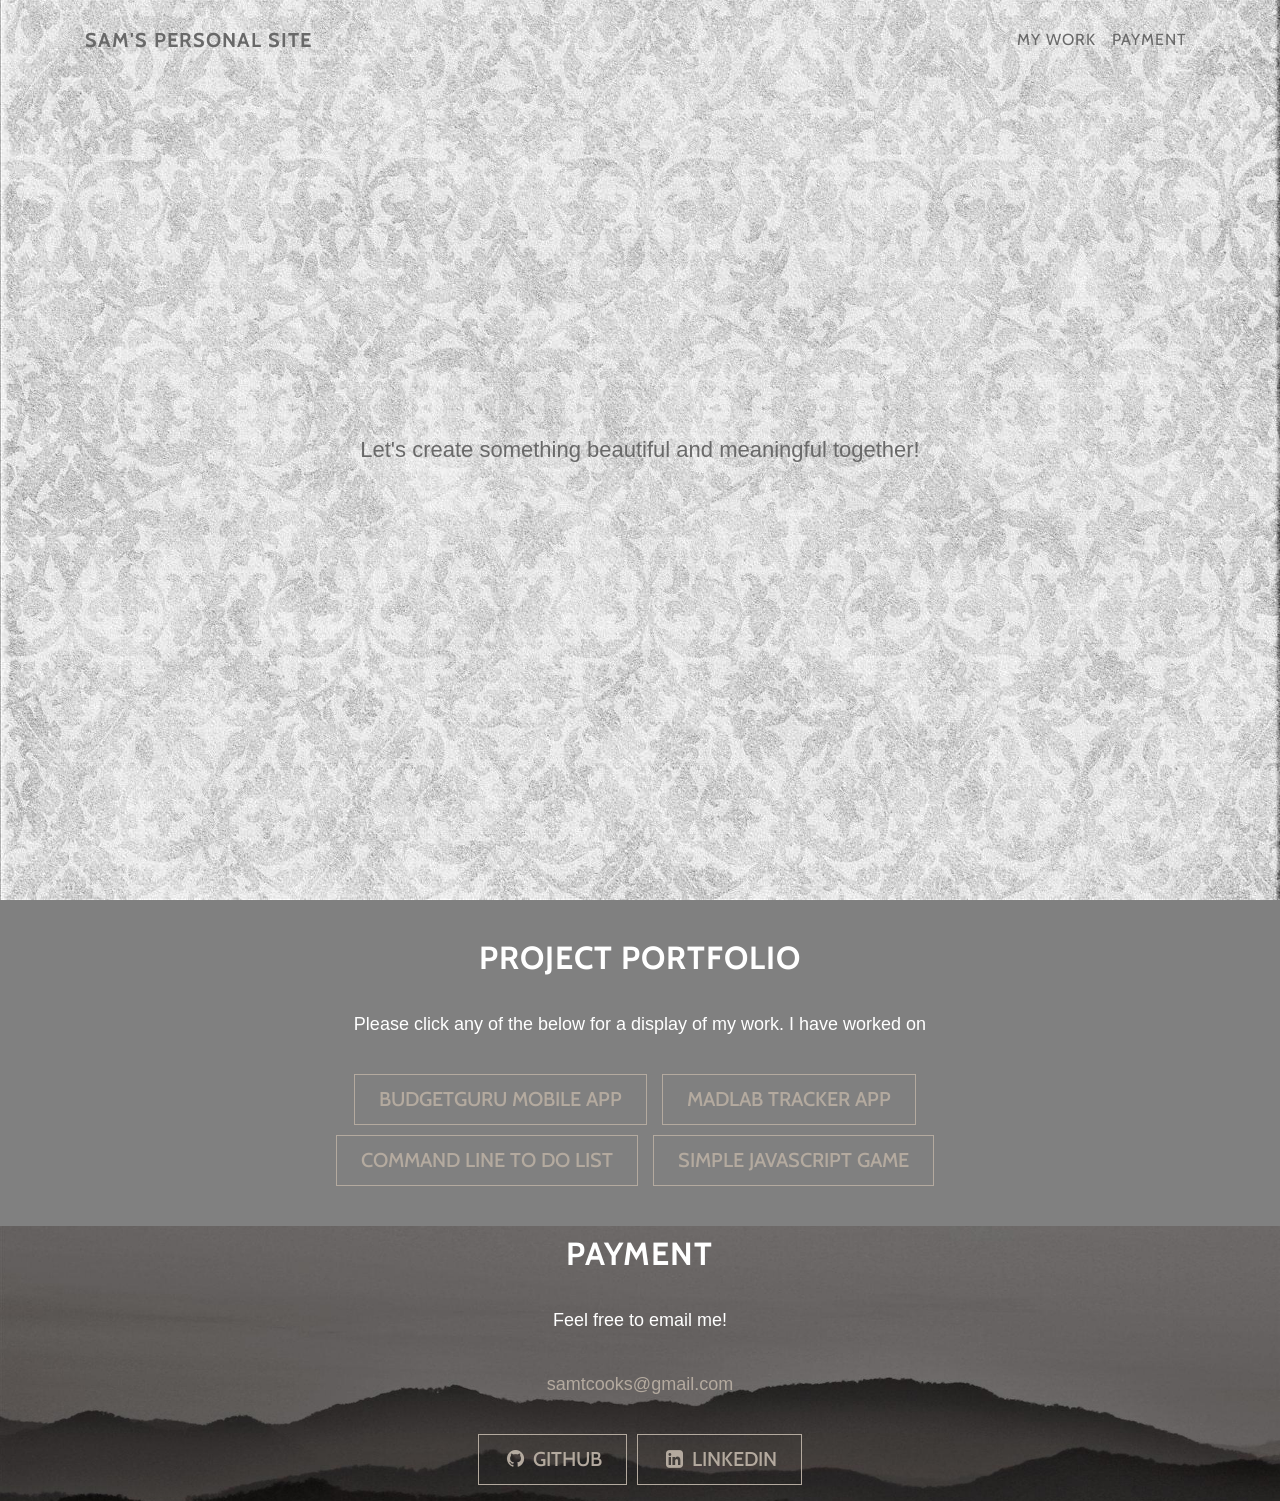
==== freelance.html @ 0dbed3b3 "Add freelance page" ====
<!DOCTYPE html>
<html>
<head>
    <meta charset="utf-8">
    <meta name="viewport" content="width=device-width, initial-scale=1, shrink-to-fit=no">
    <meta name="description" content="">
    <meta name="author" content="">
  <title>Sam Freelance Work</title>
  <!-- Bootstrap core CSS -->
    <link href="vendor/bootstrap/css/bootstrap.min.css" rel="stylesheet">

    <!-- Custom fonts for this template -->
    <link href="vendor/font-awesome/css/font-awesome.css" rel="stylesheet" type="text/css">
    <link href="https://fonts.googleapis.com/css?family=Lora:400,700,400italic,700italic" rel="stylesheet" type="text/css">
    <link href='https://fonts.googleapis.com/css?family=Cabin:700' rel='stylesheet' type='text/css'>

    <!-- Custom styles for this template -->
    <link href="css/grayscale.css" rel="stylesheet">

    <style>
    .navbar-toggler {
        z-index: 1;
    }
    
    @media (max-width: 576px) {
        nav > .container {
            width: 100%;
        }
    }
    </style>
</head>
<body id="page-top">

  <!-- Navigation -->
    <nav id="otherNav" class="navbar fixed-top navbar-toggleable-md navbar-light navbar-default navbar-fixed-side">
        <button class="navbar-toggler navbar-toggler-right" type="button" data-toggle="collapse" data-target="#navbarExample" aria-controls="navbarExample" aria-expanded="false" aria-label="Toggle navigation">
            Menu <i class="fa fa-bars"></i>
        </button>
        <div class="container">
            <a class="navbar-brand" href="index.html">Sam's Personal Site</a>
            <div class="collapse navbar-collapse" id="navbarExample">
                <ul class="navbar-nav ml-auto">
                    <li class="nav-item">
                        <a class="nav-link" href="#work">My Work</a>
                    </li>
                    <li class="nav-item">
                        <a class="nav-link" href="#pay">Payment</a>
                    </li>
                </ul>
            </div>
        </div>
    </nav>

    <!-- Intro Header -->
    <header class="work">
        <div class="intro-body">
            <div class="container">
                <div class="row">
                    <div class="col-md-8 offset-md-2">
                        <h1 class="brand-heading"></h1>
                        <p class="intro-text">Let's create something beautiful and meaningful together!</p>
                       <!--  <a href="#work" class="btn btn-circle page-scroll">
                            <i class="fa fa-angle-double-down animated"></i>
                        </a> -->
                    </div>
                </div>
            </div>
        </div>
    </header>

<!-- Portfolio Section -->
    <section id="work" class="content-section text-center">
        <div class="work-section">
            <div class="container">
                <div class="col-lg-8 offset-md-2">
                    <h2>Project Portfolio</h2>
                    <p>Please click any of the below for a display of my work. I have worked on </p>
                    <a href="https://budgetguru.github.io/" class="btn btn-default btn-lg btn-space" target="_self">BudgetGURU Mobile App</a>
                    <a href="https://github.com/samanthacooks/MadLab" class="btn btn-default btn-lg btn-space" target="_self">MadLab Tracker App</a>
                    <a href="https://github.com/samanthacooks/ruby-todos-1-0-core-features-challenge/tree/solo-samanthacooks" class="btn btn-default btn-lg btn-space" target="_self">Command Line To Do List</a>
                    <a href="https://github.com/samanthacooks/javascript-racer-1-front-end-challenge/tree/solo-samanthacooks" class="btn btn-default btn-lg btn-space" target="_self">Simple Javascript Game</a>
                </div>
            </div>
        </div>
    </section>

    <!-- Pay Section -->
    <section id="pay" class="pay content-section text-center">
        <div class="row">
            <div class="col-lg-8 offset-md-2">
                <h2>Payment</h2>
                <p>Feel free to email me!</p>
                <p><a href="mailto:samtcooks@gmail.com">samtcooks@gmail.com</a>
                </p>
                <ul class="list-inline banner-social-buttons">
                    <li class="list-inline-item">
                        <a href="https://github.com/samanthacooks" class="btn btn-default btn-lg"><i class="fa fa-github fa-fw"></i> <span class="network-name">Github</span></a>
                    </li>
                    <li class="list-inline-item">
                        <a href="https://www.linkedin.com/in/samantha-cooks/" class="btn btn-default btn-lg"><i class="fa fa-linkedin-square fa-fw"></i> <span class="network-name">LinkedIn</span></a>
                    </li>
                </ul>
            </div>
        </div>
    </section>

</body>
</html>
---- css/grayscale.css ----
/*!
 * Start Bootstrap - Grayscale v4.0.0-alpha (http://startbootstrap.com/template-overviews/grayscale)
 * Copyright 2013-2017 Start Bootstrap
 * Licensed under MIT (https://github.com/BlackrockDigital/startbootstrap-grayscale/blob/master/LICENSE)
 */
body {
  font-family: sans-serif;
  position: relative;
  width: 100%;
  height: 100%;
  color: white;
  background-color: grey; }

html {
  width: 100%;
  height: 100%; }

h1,
h2,
h3,
h4,
h5,
h6 {
  font-family: 'Cabin', 'Helvetica Neue', Helvetica, Arial, sans-serif;
  font-weight: 700;
  margin: 0 0 35px;
  letter-spacing: 1px;
  text-transform: uppercase; }

p {
  font-size: 16px;
  line-height: 1.5;
  margin: 0 0 25px; }
  @media (min-width: 768px) {
    p {
      font-size: 18px;
      line-height: 1.6;
      margin: 0 0 35px; } }

a {
  -webkit-transition: all .2s ease-in-out;
  -moz-transition: all .2s ease-in-out;
  transition: all .2s ease-in-out;
  color: #b4aa9f; }
  a:hover, a:focus {
    text-decoration: none;
    color: cadetblue; }

#mainNav {
  font-family: 'Cabin', 'Helvetica Neue', Helvetica, Arial, sans-serif;
  margin-bottom: 0;
  text-transform: uppercase;
  border-bottom: 1px solid rgba(255, 255, 255, 0.3);
  background-color: thistle; }
  #mainNav .navbar-toggler {
    font-size: 14px;
    padding: 11px;
    color: white;
    border: 1px solid white; }
  #mainNav .navbar-brand {
    font-weight: 700; }
  #mainNav a {
    color: white; }
  #mainNav .navbar-nav .nav-item {
    -webkit-transition: background .3s ease-in-out;
    -moz-transition: background .3s ease-in-out;
    transition: background .3s ease-in-out; }
    #mainNav .navbar-nav .nav-item:hover {
      color: fade(white, 80%);
      outline: none;
      background-color: transparent; }
    #mainNav .navbar-nav .nav-item:focus, #mainNav .navbar-nav .nav-item:active {
      outline: none;
      background-color: transparent; }
  @media (min-width: 768px) {
    #mainNav {
      padding: 20px 0;
      -webkit-transition: background .25s ease-in-out, padding .25s ease-in-out;
      -moz-transition: background .25s ease-in-out, padding .25s ease-in-out;
      transition: background .25s ease-in-out, padding .25s ease-in-out;
      letter-spacing: 1px;
      border-bottom: none;
      background: transparent; }
      #mainNav.navbar-shrink {
        padding: 10px 0;
        border-bottom: 1px solid rgba(255, 255, 255, 0.3);
        background: thistle; }
      #mainNav .nav-link.active {
        outline: none;
        background-color: rgba(255, 255, 255, 0.3); }
        #mainNav .nav-link.active:hover {
          color: white; } }

  #otherNav {
  font-family: 'Cabin', 'Helvetica Neue', Helvetica, Arial, sans-serif;
  margin-bottom: 0;
  text-transform: uppercase;
  border-bottom: 1px solid rgba(255, 255, 255, 0.3);
  background-color: thistle; }
  #otherNav .navbar-toggler {
    font-size: 14px;
    padding: 11px;
    color: dimgrey;
    border: 1px solid white; }
  #otherNav .navbar-brand {
    font-weight: 700; }
  #otherNav a {
    color: dimgrey; }
  #otherNav .navbar-nav .nav-item {
    -webkit-transition: background .3s ease-in-out;
    -moz-transition: background .3s ease-in-out;
    transition: background .3s ease-in-out; }
    #otherNav .navbar-nav .nav-item:hover {
      color: fade(white, 80%);
      outline: none;
      background-color: transparent; }
    #otherNav .navbar-nav .nav-item:focus, #otherNav .navbar-nav .nav-item:active {
      outline: none;
      background-color: transparent; }
  @media (min-width: 768px) {
    #otherNav {
      padding: 20px 0;
      -webkit-transition: background .25s ease-in-out, padding .25s ease-in-out;
      -moz-transition: background .25s ease-in-out, padding .25s ease-in-out;
      transition: background .25s ease-in-out, padding .25s ease-in-out;
      letter-spacing: 1px;
      border-bottom: none;
      background: transparent; }
      #otherNav.navbar-shrink {
        padding: 10px 0;
        border-bottom: 1px solid rgba(255, 255, 255, 0.3);
        background: thistle; }
      #otherNav .nav-link.active {
        outline: none;
        background-color: rgba(255, 255, 255, 0.3); }
        #otherNav .nav-link.active:hover {
          color: white; } }


.masthead {
  display: table;
  width: 100%;
  height: auto;
  padding: 100px 0;
  text-align: center;
  color: white;
  background: url(../img/clouds1.jpg) no-repeat bottom center scroll;
  background-color: grey;
  -webkit-background-size: cover;
  -moz-background-size: cover;
  -o-background-size: cover;
  background-size: cover; }
  .masthead .intro-body {
    display: table-cell;
    vertical-align: middle; }
    .masthead .intro-body .brand-heading {
      font-size: 40px; }
    .masthead .intro-body .intro-text {
      font-size: 18px; }
  @media (min-width: 768px) {
    .masthead {
      height: 100%;
      padding: 0; }
      .masthead .intro-body .brand-heading {
        font-size: 100px; }
      .masthead .intro-body .intro-text {
        font-size: 22px; } }

  .work {
  display: table;
  width: 100%;
  height: auto;
  padding: 100px 0;
  text-align: center;
  color: dimgrey;
  background: url(../img/graypattern.jpg) no-repeat bottom center scroll;
  background-color: grey;
  -webkit-background-size: cover;
  -moz-background-size: cover;
  -o-background-size: cover;
  background-size: cover; }
  .work .intro-body {
    display: table-cell;
    vertical-align: middle; }
    .work .intro-body .brand-heading {
      font-size: 40px; }
    .work .intro-body .intro-text {
      font-size: 18px; }
  @media (min-width: 768px) {
    .work {
      height: 100%;
      padding: 0; }
      .work .intro-body .brand-heading {
        font-size: 100px; }
      .work .intro-body .intro-text {
        font-size: 22px; } }

.btn-circle {
  font-size: 26px;
  width: 50px;
  height: 50px;
  margin-top: 15px;
  padding: 7px 0;
  -webkit-transition: background .3s ease-in-out;
  -moz-transition: background .3s ease-in-out;
  transition: background .3s ease-in-out;
  color: white;
  border: 2px solid white;
  border-radius: 100% !important;
  background: transparent; }
  .btn-circle:hover, .btn-circle:focus {
    color: white;
    outline: none;
    background: rgba(255, 255, 255, 0.1); }

.content-section {
  padding-top: 20px; }

.portfolio-section {
  width: 100%;
  padding: 30px 0;
  color: white;
  background: url(../img/mountains.jpg) no-repeat center center scroll;
  background-color: grey;
  -webkit-background-size: cover;
  -moz-background-size: cover;
  -o-background-size: cover;
  background-size: cover; }

  .work-section {
  width: 100%;
  padding: 30px 0;
  color: white;
  background-color: grey;
  -webkit-background-size: cover;
  -moz-background-size: cover;
  -o-background-size: cover;
  background-size: cover; }

  .img-fluid{
    max-width: 100%;
    height: auto;
  }

#map {
  width: 100%;
  height: 200px;
  margin-top: 100px; }

@media (min-width: 767px) {
  .content-section {
    padding-top: 10px; }
  .portfolio-section {
    padding: 100px 0; }
  #map {
    height: 350px;
    margin-top: 250px; } }

.btn {
  font-family: 'Cabin', 'Helvetica Neue', Helvetica, Arial, sans-serif;
  font-weight: 500;
  -webkit-transition: all .3s ease-in-out;
  -moz-transition: all .3s ease-in-out;
  transition: all .3s ease-in-out;
  text-transform: uppercase;
  border-radius: 0; 
}

.btn-default {
  color: #b4aa9f;
  border: 1px solid #b4aa9f;
  background-color: transparent; }
  .btn-default:hover, .btn-default:focus {
    color: darkgrey;
    border: 1px solid cadetblue;
    outline: none;
    background-color: cadetblue; }

.btn-space {
    margin-right: 10px;
    margin-bottom: 10px;
}

ul.banner-social-buttons {
  margin-top: 0; }
  @media (max-width: 1199px) {
    ul.banner-social-buttons {
      margin-top: 15px; } }
  @media (max-width: 767px) {
    ul.banner-social-buttons li {
      display: block;
      margin-bottom: 20px;
      padding: 0; }
      ul.banner-social-buttons li:last-child {
        margin-bottom: 0; } }

footer {
  padding: 50px 0; }
  footer p {
    font-size: 14px;
    margin: 0; }

::-moz-selection {
  background: #fcfcfc;
  background: rgba(255, 255, 255, 0.2);
  text-shadow: none; }

::selection {
  background: #fcfcfc;
  background: rgba(255, 255, 255, 0.2);
  text-shadow: none; }

img::selection {
  background: transparent; }

img::-moz-selection {
  background: transparent; }

body {
  -webkit-tap-highlight-color: rgba(255, 255, 255, 0.2); }

.freelance {
    font-size: 20px;
    margin-top: 50px;
    color: plum;
    font-weight: bold;
}

.pay {
  background: url(../img/mountains.jpg) no-repeat center center scroll;
  -webkit-background-size: cover;
  -moz-background-size: cover;
  -o-background-size: cover;
  background-size: cover; 
}
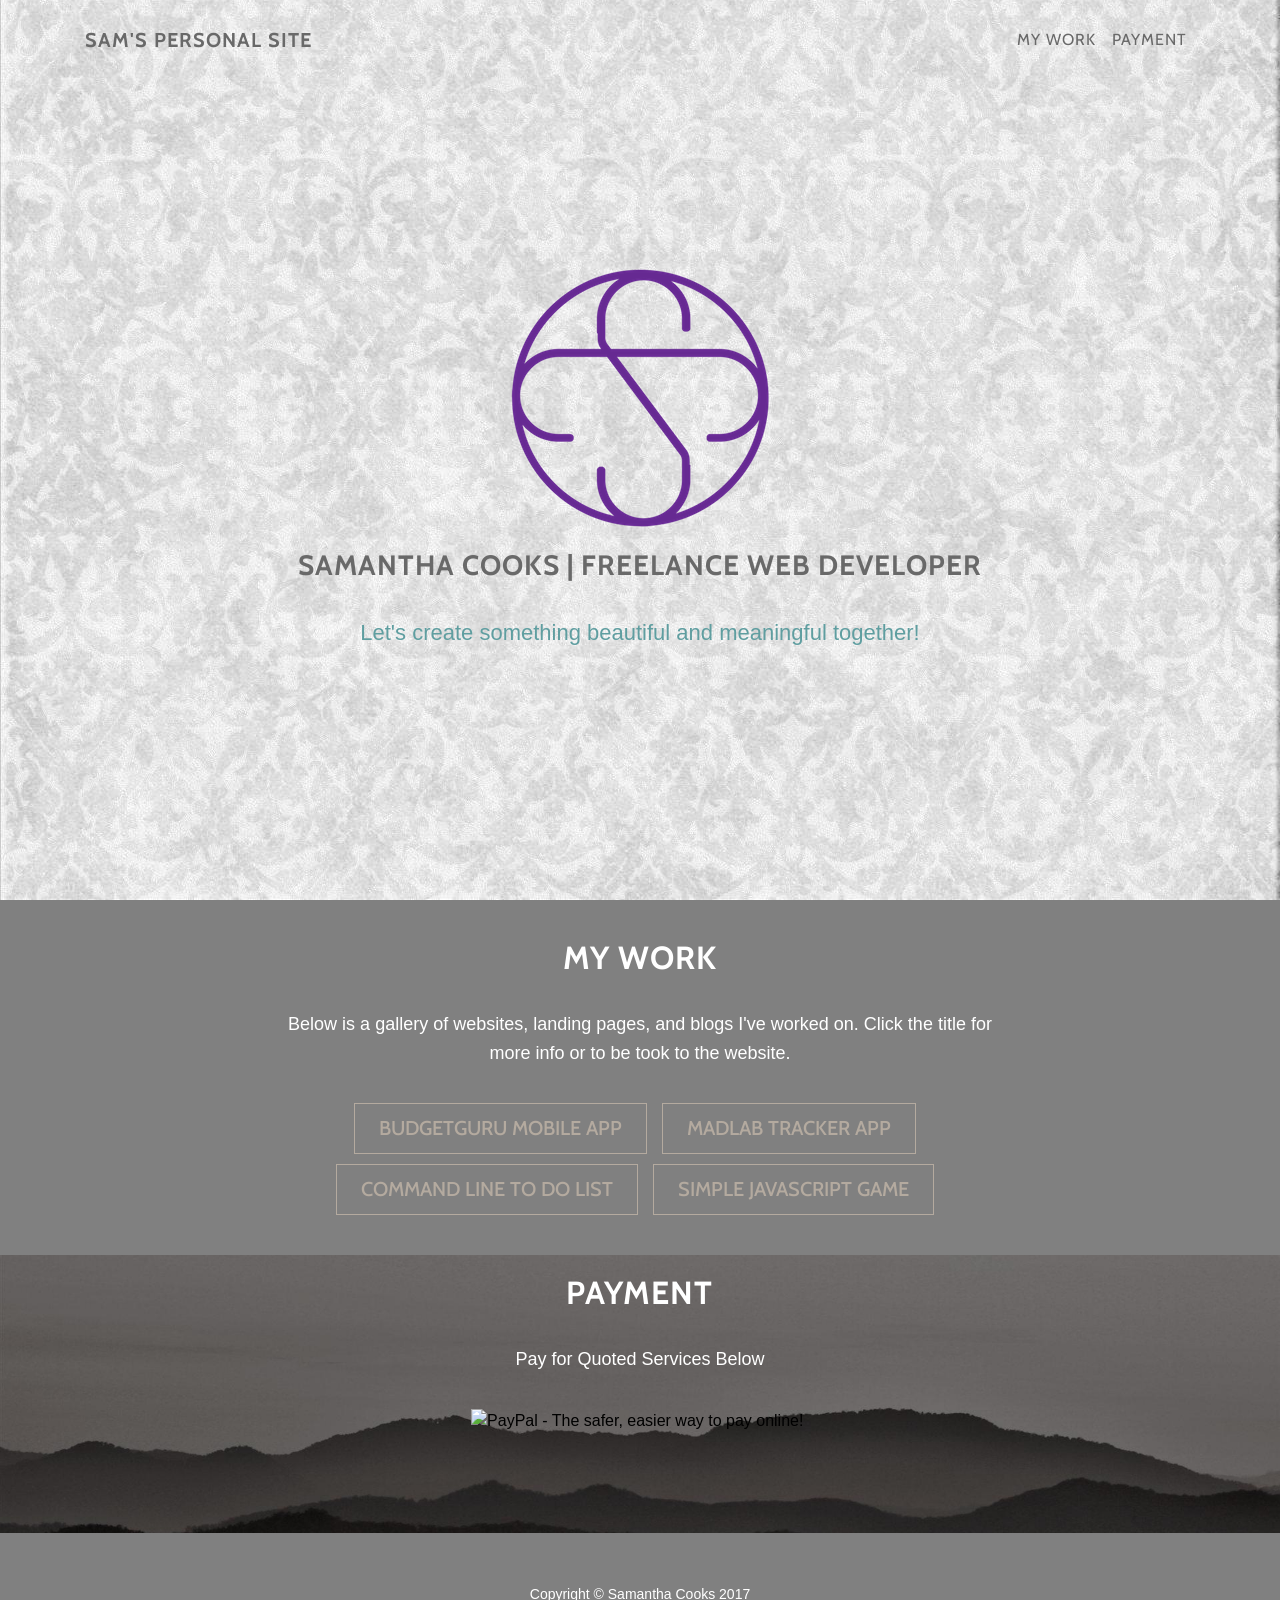
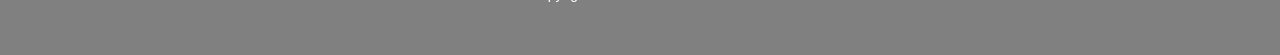
==== commit 68698464: "Add screenshots of sites and paypal button" ====
--- a/freelance.html
+++ b/freelance.html
@@ -32,7 +32,7 @@
 <body id="page-top">
 
   <!-- Navigation -->
-    <nav id="otherNav" class="navbar fixed-top navbar-toggleable-md navbar-light navbar-default navbar-fixed-side">
+    <nav id="otherNav" class="navbar fixed-top navbar-toggleable-md navbar-light">
         <button class="navbar-toggler navbar-toggler-right" type="button" data-toggle="collapse" data-target="#navbarExample" aria-controls="navbarExample" aria-expanded="false" aria-label="Toggle navigation">
             Menu <i class="fa fa-bars"></i>
         </button>
@@ -54,14 +54,14 @@
     <!-- Intro Header -->
     <header class="work">
         <div class="intro-body">
-            <div class="container">
+            <div >
                 <div class="row">
                     <div class="col-md-8 offset-md-2">
+                        <!-- <h4 class="brand-heading">Samantha Cooks</h4> -->
                         <h1 class="brand-heading"></h1>
+                        <img src="img/STC_3.png" class="img-fluid">
+                        <h3>Samantha Cooks | Freelance Web Developer</h3>
                         <p class="intro-text">Let's create something beautiful and meaningful together!</p>
-                       <!--  <a href="#work" class="btn btn-circle page-scroll">
-                            <i class="fa fa-angle-double-down animated"></i>
-                        </a> -->
                     </div>
                 </div>
             </div>
@@ -73,8 +73,8 @@
         <div class="work-section">
             <div class="container">
                 <div class="col-lg-8 offset-md-2">
-                    <h2>Project Portfolio</h2>
-                    <p>Please click any of the below for a display of my work. I have worked on </p>
+                    <h2>My Work</h2>
+                    <p>Below is a gallery of websites, landing pages, and blogs I've worked on. Click the title for more info or to be took to the website. </p>
                     <a href="https://budgetguru.github.io/" class="btn btn-default btn-lg btn-space" target="_self">BudgetGURU Mobile App</a>
                     <a href="https://github.com/samanthacooks/MadLab" class="btn btn-default btn-lg btn-space" target="_self">MadLab Tracker App</a>
                     <a href="https://github.com/samanthacooks/ruby-todos-1-0-core-features-challenge/tree/solo-samanthacooks" class="btn btn-default btn-lg btn-space" target="_self">Command Line To Do List</a>
@@ -89,20 +89,38 @@
         <div class="row">
             <div class="col-lg-8 offset-md-2">
                 <h2>Payment</h2>
-                <p>Feel free to email me!</p>
-                <p><a href="mailto:samtcooks@gmail.com">samtcooks@gmail.com</a>
-                </p>
-                <ul class="list-inline banner-social-buttons">
-                    <li class="list-inline-item">
-                        <a href="https://github.com/samanthacooks" class="btn btn-default btn-lg"><i class="fa fa-github fa-fw"></i> <span class="network-name">Github</span></a>
-                    </li>
-                    <li class="list-inline-item">
-                        <a href="https://www.linkedin.com/in/samantha-cooks/" class="btn btn-default btn-lg"><i class="fa fa-linkedin-square fa-fw"></i> <span class="network-name">LinkedIn</span></a>
-                    </li>
-                </ul>
+                <p>Pay for Quoted Services Below</p>
+                  <form action="https://www.paypal.com/cgi-bin/webscr" method="post" target="_top">
+                    <input type="hidden" name="cmd" value="_s-xclick">
+                    <input type="hidden" name="hosted_button_id" value="BUZVMT37META4">
+                    <input type="image" src="https://www.paypalobjects.com/en_US/i/btn/btn_paynowCC_LG.gif" border="0" name="submit" alt="PayPal - The safer, easier way to pay online!">
+                    <img alt="" border="0" src="https://www.paypalobjects.com/en_US/i/scr/pixel.gif" width="1" height="1">
+                  </form>
+
             </div>
         </div>
     </section>
 
+        <!-- Footer -->
+    <footer>
+        <div class="container text-center">
+            <p>Copyright &copy; Samantha Cooks 2017</p>
+        </div>
+    </footer>
+
+    <!-- Bootstrap core JavaScript -->
+    <script src="vendor/jquery/jquery.min.js"></script>
+    <script src="vendor/tether/tether.min.js"></script>
+    <script src="vendor/bootstrap/js/bootstrap.min.js"></script>
+
+    <!-- Plugin JavaScript -->
+    <script src="vendor/jquery-easing/jquery.easing.min.js"></script>
+
+    <!-- Google Maps API Key - Use your own API key to enable the map feature. More information on the Google Maps API can be found at https://developers.google.com/maps/ -->
+    <script src="https://maps.googleapis.com/maps/api/js?key=AIzaSyCRngKslUGJTlibkQ3FkfTxj3Xss1UlZDA&sensor=false"></script>
+
+    <!-- Custom scripts for this template -->
+    <script src="js/grayscale.min.js"></script>
+
 </body>
 </html>
--- a/css/grayscale.css
+++ b/css/grayscale.css
@@ -96,7 +96,7 @@
   margin-bottom: 0;
   text-transform: uppercase;
   border-bottom: 1px solid rgba(255, 255, 255, 0.3);
-  background-color: thistle; }
+  background-color: silver; }
   #otherNav .navbar-toggler {
     font-size: 14px;
     padding: 11px;
@@ -185,13 +185,15 @@
     .work .intro-body .brand-heading {
       font-size: 40px; }
     .work .intro-body .intro-text {
-      font-size: 18px; }
+      font-size: 18px; 
+      color: cadetblue;}
   @media (min-width: 768px) {
     .work {
       height: 100%;
       padding: 0; }
       .work .intro-body .brand-heading {
-        font-size: 100px; }
+        font-size: 50px;
+        color: violet; }
       .work .intro-body .intro-text {
         font-size: 22px; } }
 
@@ -332,6 +334,8 @@
   -moz-background-size: cover;
   -o-background-size: cover;
   background-size: cover; 
+  padding-bottom: 100px;
+  padding-top: 20px;
 }
 
 
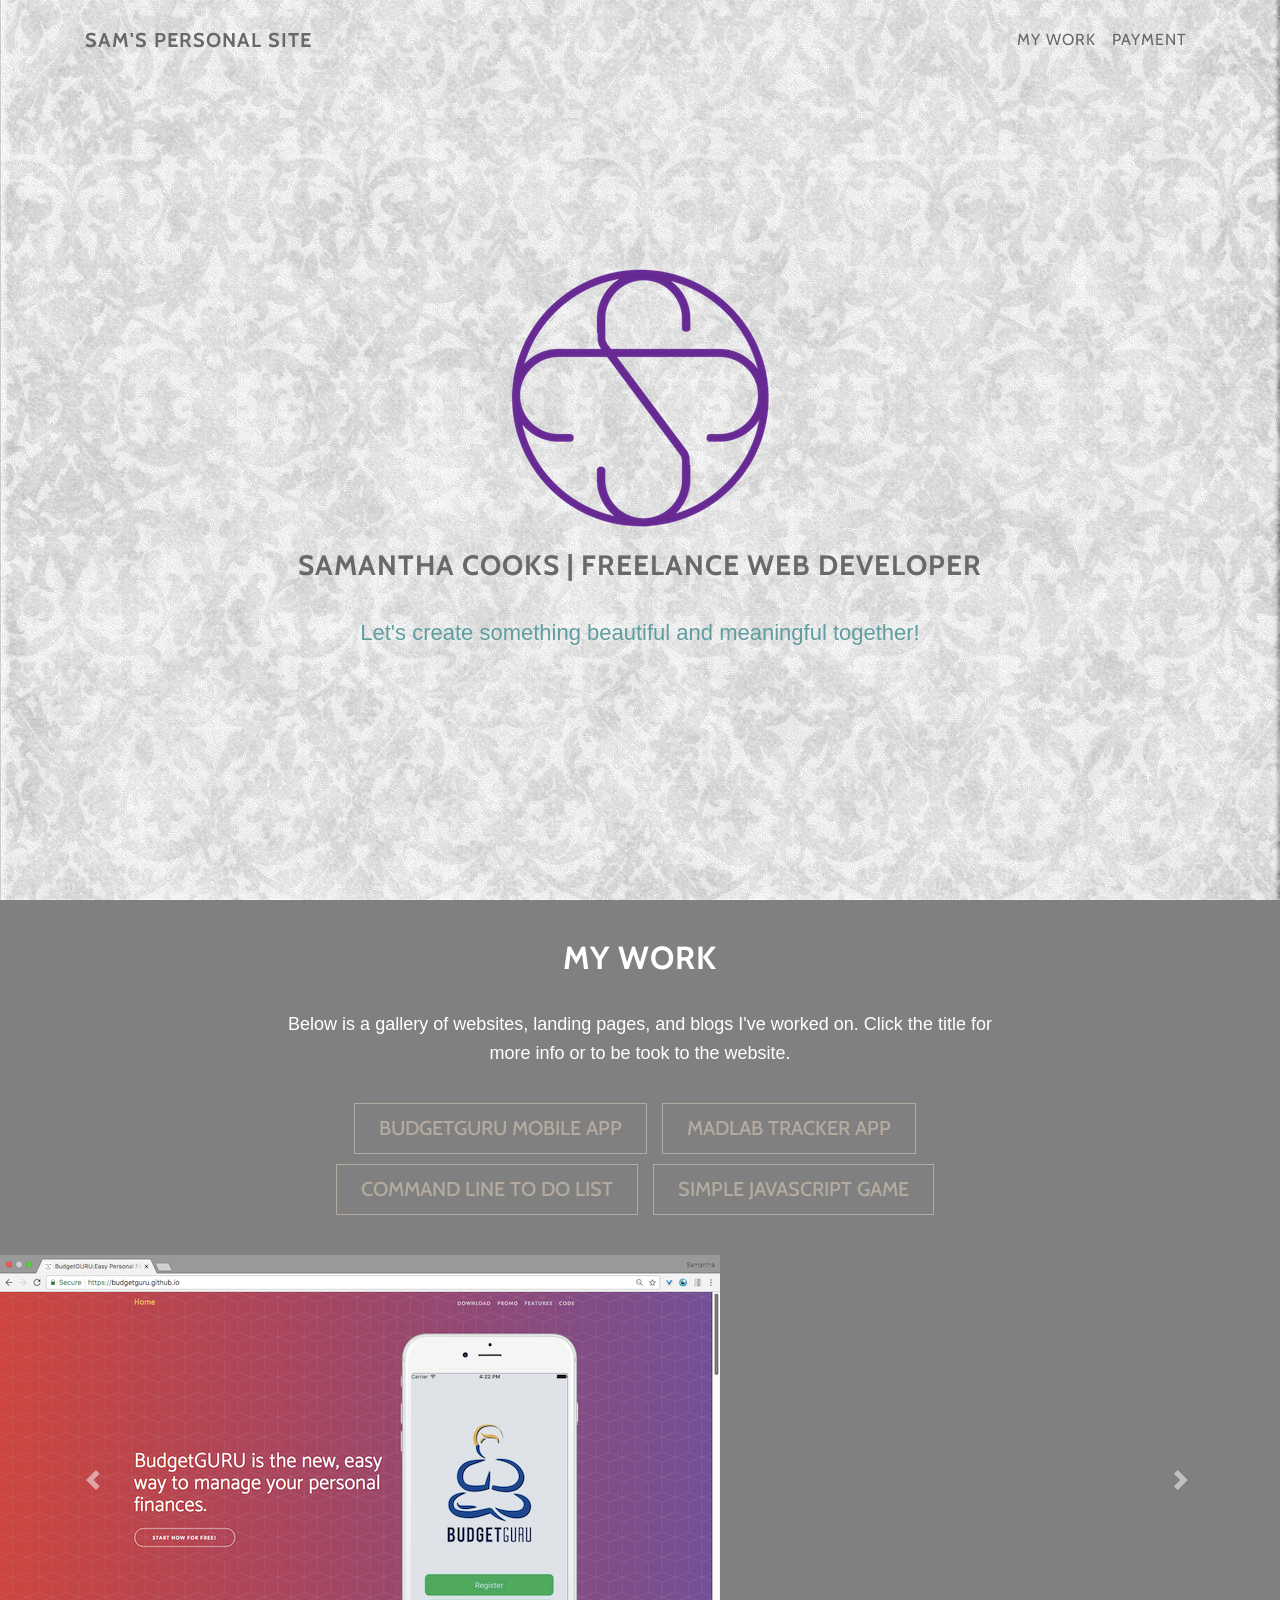
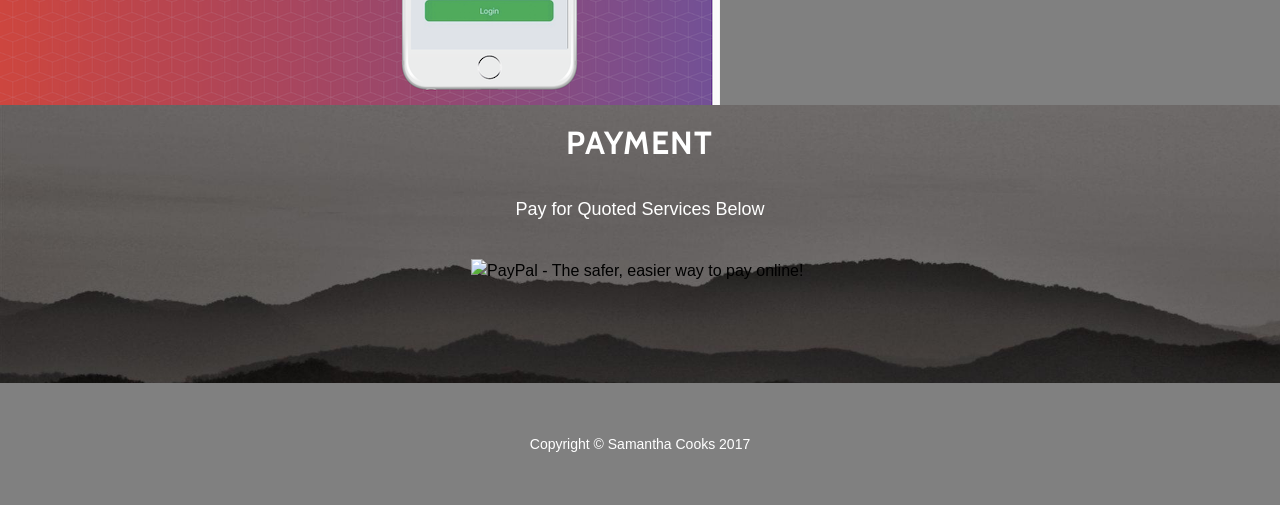
==== commit f12bf52c: "Add gallery" ====
--- a/freelance.html
+++ b/freelance.html
@@ -28,6 +28,8 @@
         }
     }
     </style>
+
+
 </head>
 <body id="page-top">
 
@@ -84,6 +86,37 @@
         </div>
     </section>
 
+<div id="carouselExampleControls" class="carousel slide" data-ride="carousel">
+  <div class="carousel-inner" role="listbox">
+    <div class="carousel-item active">
+      <img class="d-block img-fluid" src="img/screenshots/budgetguru1.png" alt="First slide">
+    </div>
+    <div class="carousel-item">
+      <img class="d-block img-fluid" src="img/screenshots/budgetguru2.png" alt="Second slide">
+    </div>
+    <div class="carousel-item">
+      <img class="d-block img-fluid" src="img/screenshots/frogblog1.png" alt="Third slide">
+    </div>
+  </div>
+  <a class="carousel-control-prev" href="#carouselExampleControls" role="button" data-slide="prev">
+    <span class="carousel-control-prev-icon" aria-hidden="true"></span>
+    <span class="sr-only">Previous</span>
+  </a>
+  <a class="carousel-control-next" href="#carouselExampleControls" role="button" data-slide="next">
+    <span class="carousel-control-next-icon" aria-hidden="true"></span>
+    <span class="sr-only">Next</span>
+  </a>
+</div>
+
+<div class="carousel-item">
+  <img src="..." alt="...">
+  <div class="carousel-caption d-none d-md-block">
+    <h3>...</h3>
+    <p>...</p>
+  </div>
+</div>
+
+
     <!-- Pay Section -->
     <section id="pay" class="pay content-section text-center">
         <div class="row">
@@ -116,11 +149,10 @@
     <!-- Plugin JavaScript -->
     <script src="vendor/jquery-easing/jquery.easing.min.js"></script>
 
-    <!-- Google Maps API Key - Use your own API key to enable the map feature. More information on the Google Maps API can be found at https://developers.google.com/maps/ -->
-    <script src="https://maps.googleapis.com/maps/api/js?key=AIzaSyCRngKslUGJTlibkQ3FkfTxj3Xss1UlZDA&sensor=false"></script>
-
     <!-- Custom scripts for this template -->
-    <script src="js/grayscale.min.js"></script>
+    <script src="js/grayscale.js"></script>
+    <script src="https://ajax.googleapis.com/ajax/libs/jquery/1.12.4/jquery.min.js"></script>
+    <script src="https://maxcdn.bootstrapcdn.com/bootstrap/3.3.7/js/bootstrap.min.js"></script>
 
 </body>
 </html>
--- a/css/grayscale.css
+++ b/css/grayscale.css
@@ -336,6 +336,4 @@
   background-size: cover; 
   padding-bottom: 100px;
   padding-top: 20px;
-}
-
-
+}
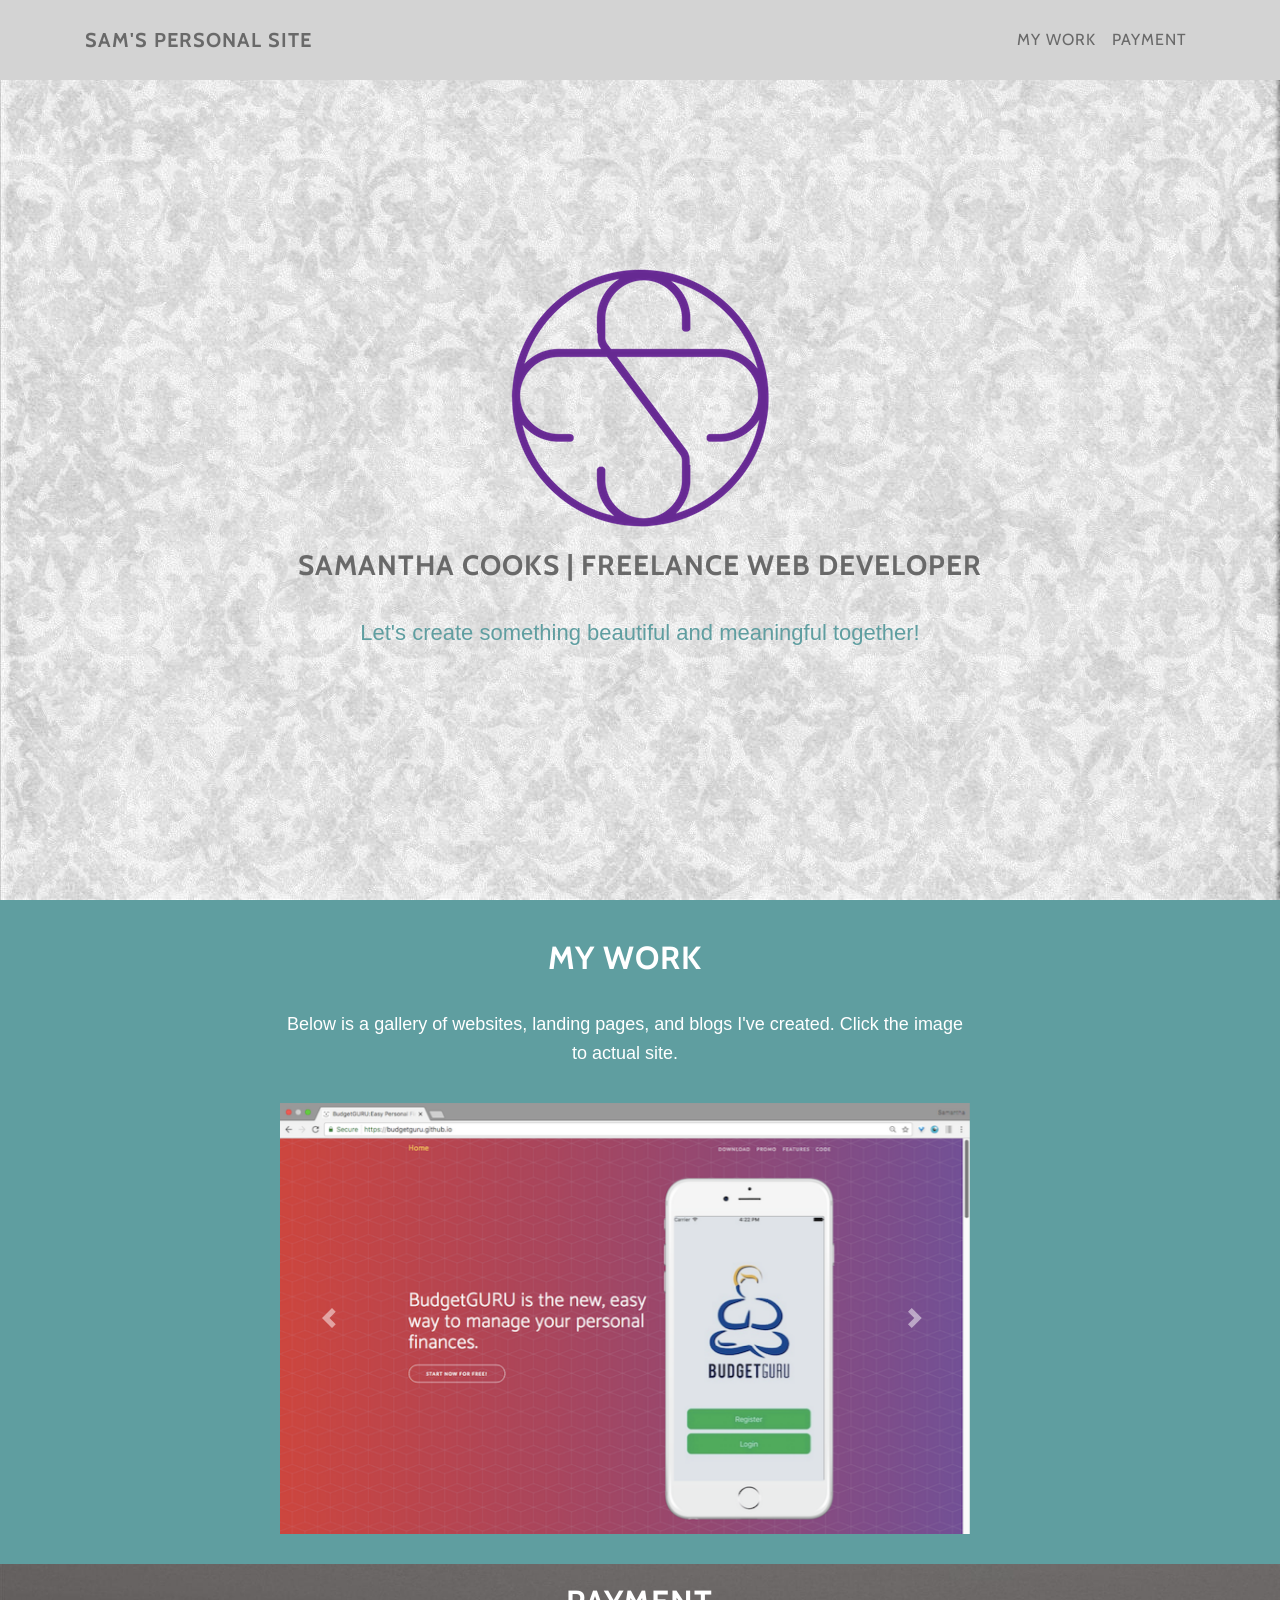
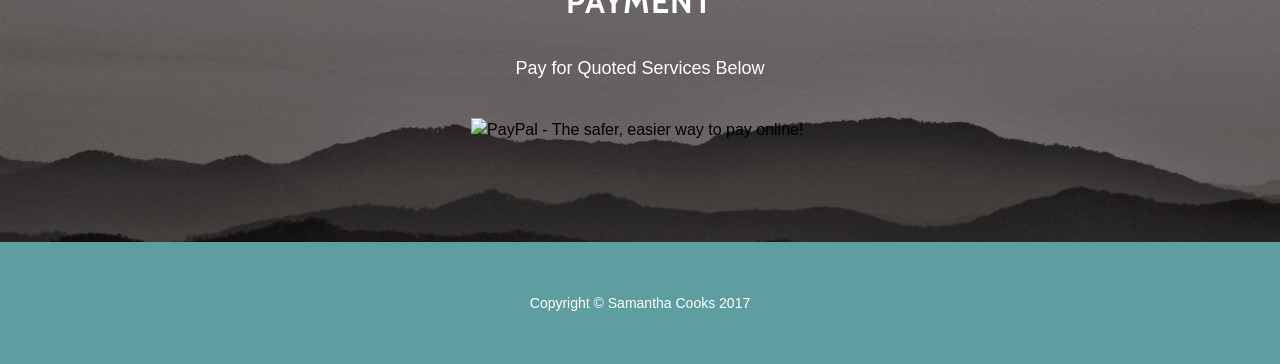
==== commit 4e999b40: "Complete freelance page" ====
--- a/freelance.html
+++ b/freelance.html
@@ -31,7 +31,7 @@
 
 
 </head>
-<body id="page-top">
+<body id="page-top" class="newwork">
 
   <!-- Navigation -->
     <nav id="otherNav" class="navbar fixed-top navbar-toggleable-md navbar-light">
@@ -56,10 +56,9 @@
     <!-- Intro Header -->
     <header class="work">
         <div class="intro-body">
-            <div >
+            <div class="container">
                 <div class="row">
                     <div class="col-md-8 offset-md-2">
-                        <!-- <h4 class="brand-heading">Samantha Cooks</h4> -->
                         <h1 class="brand-heading"></h1>
                         <img src="img/STC_3.png" class="img-fluid">
                         <h3>Samantha Cooks | Freelance Web Developer</h3>
@@ -71,50 +70,63 @@
     </header>
 
 <!-- Portfolio Section -->
-    <section id="work" class="content-section text-center">
-        <div class="work-section">
+    <section id="work" class="container content-section text-center">
+        <div class="work-section row">
             <div class="container">
                 <div class="col-lg-8 offset-md-2">
                     <h2>My Work</h2>
-                    <p>Below is a gallery of websites, landing pages, and blogs I've worked on. Click the title for more info or to be took to the website. </p>
-                    <a href="https://budgetguru.github.io/" class="btn btn-default btn-lg btn-space" target="_self">BudgetGURU Mobile App</a>
-                    <a href="https://github.com/samanthacooks/MadLab" class="btn btn-default btn-lg btn-space" target="_self">MadLab Tracker App</a>
-                    <a href="https://github.com/samanthacooks/ruby-todos-1-0-core-features-challenge/tree/solo-samanthacooks" class="btn btn-default btn-lg btn-space" target="_self">Command Line To Do List</a>
-                    <a href="https://github.com/samanthacooks/javascript-racer-1-front-end-challenge/tree/solo-samanthacooks" class="btn btn-default btn-lg btn-space" target="_self">Simple Javascript Game</a>
+                    <p>Below is a gallery of websites, landing pages, and blogs I've created. Click the image to actual site. </p>
+
+                    <div id="carouselExampleControls" class="carousel slide" data-ride="carousel">
+                      <div class="carousel-inner" role="listbox">
+                        <div class="carousel-item active">
+                          <a href="https://budgetguru.github.io/"><img class="d-block img-fluid" src="img/screenshots/budgetguru1.png" alt="Second slide"></a>
+                        </div>
+                        <div class="carousel-item">
+                          <a href="https://budgetguru.github.io/"><img class="d-block img-fluid" src="img/screenshots/budgetguru2.png" alt="Second slide"></a>
+                        </div>
+                        <div class="carousel-item">
+                          <a href="https://glacial-lake-44612.herokuapp.com/"><img class="d-block img-fluid" src="img/screenshots/frogblog1.png" alt="Third slide"></a>
+                        </div>
+                        <div class="carousel-item">
+                          <a href="https://glacial-lake-44612.herokuapp.com/"><img class="d-block img-fluid" src="img/screenshots/frogblog2.png" alt="Third slide"></a>
+                        </div>
+                        <div class="carousel-item">
+                          <a href="https://glacial-lake-44612.herokuapp.com/"><img class="d-block img-fluid" src="img/screenshots/frogblog3.png" alt="Third slide"></a>
+                        </div>
+                        <div class="carousel-item">
+                          <a href="https://sam-javascript-racer.herokuapp.com/"><img class="d-block img-fluid" src="img/screenshots/game.png" alt="Third slide"></a>
+                        </div>
+                        <div class="carousel-item">
+                          <a href="https://madlab2017.herokuapp.com/"><img class="d-block img-fluid" src="img/screenshots/madlab1.png" alt="Third slide"></a>
+                        </div>
+                        <div class="carousel-item">
+                          <a href="https://madlab2017.herokuapp.com/"><img class="d-block img-fluid" src="img/screenshots/madlab2.png" alt="Third slide"></a>
+                        </div>
+                        <div class="carousel-item">
+                          <a href="https://samanthacooks.github.io/"><img class="d-block img-fluid" src="img/screenshots/personal1.png" alt="Third slide"></a>
+                        </div>
+                        <div class="carousel-item">
+                          <a href="https://samanthacooks.github.io/"><img class="d-block img-fluid" src="img/screenshots/personal2.png" alt="Third slide"></a>
+                        </div>
+                        <div class="carousel-item">
+                          <a href="https://samanthacooks.github.io/"><img class="d-block img-fluid" src="img/screenshots/personal3.png" alt="Third slide"></a>
+                        </div>
+                      </div>
+                      <a class="carousel-control-prev" href="#carouselExampleControls" role="button" data-slide="prev">
+                        <span class="carousel-control-prev-icon" aria-hidden="true"></span>
+                        <span class="sr-only">Previous</span>
+                      </a>
+                      <a class="carousel-control-next" href="#carouselExampleControls" role="button" data-slide="next">
+                        <span class="carousel-control-next-icon" aria-hidden="true"></span>
+                        <span class="sr-only">Next</span>
+                      </a>
+                    </div>
                 </div>
             </div>
         </div>
     </section>
 
-<div id="carouselExampleControls" class="carousel slide" data-ride="carousel">
-  <div class="carousel-inner" role="listbox">
-    <div class="carousel-item active">
-      <img class="d-block img-fluid" src="img/screenshots/budgetguru1.png" alt="First slide">
-    </div>
-    <div class="carousel-item">
-      <img class="d-block img-fluid" src="img/screenshots/budgetguru2.png" alt="Second slide">
-    </div>
-    <div class="carousel-item">
-      <img class="d-block img-fluid" src="img/screenshots/frogblog1.png" alt="Third slide">
-    </div>
-  </div>
-  <a class="carousel-control-prev" href="#carouselExampleControls" role="button" data-slide="prev">
-    <span class="carousel-control-prev-icon" aria-hidden="true"></span>
-    <span class="sr-only">Previous</span>
-  </a>
-  <a class="carousel-control-next" href="#carouselExampleControls" role="button" data-slide="next">
-    <span class="carousel-control-next-icon" aria-hidden="true"></span>
-    <span class="sr-only">Next</span>
-  </a>
-</div>
-
-<div class="carousel-item">
-  <img src="..." alt="...">
-  <div class="carousel-caption d-none d-md-block">
-    <h3>...</h3>
-    <p>...</p>
-  </div>
-</div>
 
 
     <!-- Pay Section -->
@@ -151,8 +163,6 @@
 
     <!-- Custom scripts for this template -->
     <script src="js/grayscale.js"></script>
-    <script src="https://ajax.googleapis.com/ajax/libs/jquery/1.12.4/jquery.min.js"></script>
-    <script src="https://maxcdn.bootstrapcdn.com/bootstrap/3.3.7/js/bootstrap.min.js"></script>
 
 </body>
 </html>
--- a/css/grayscale.css
+++ b/css/grayscale.css
@@ -96,7 +96,7 @@
   margin-bottom: 0;
   text-transform: uppercase;
   border-bottom: 1px solid rgba(255, 255, 255, 0.3);
-  background-color: silver; }
+  background-color: lightgrey; }
   #otherNav .navbar-toggler {
     font-size: 14px;
     padding: 11px;
@@ -125,11 +125,11 @@
       transition: background .25s ease-in-out, padding .25s ease-in-out;
       letter-spacing: 1px;
       border-bottom: none;
-      background: transparent; }
+      background: lightgrey; }
       #otherNav.navbar-shrink {
         padding: 10px 0;
         border-bottom: 1px solid rgba(255, 255, 255, 0.3);
-        background: thistle; }
+        background: lightgrey; }
       #otherNav .nav-link.active {
         outline: none;
         background-color: rgba(255, 255, 255, 0.3); }
@@ -174,7 +174,7 @@
   text-align: center;
   color: dimgrey;
   background: url(../img/graypattern.jpg) no-repeat bottom center scroll;
-  background-color: grey;
+  background-color: lightgrey;
   -webkit-background-size: cover;
   -moz-background-size: cover;
   -o-background-size: cover;
@@ -233,7 +233,7 @@
   width: 100%;
   padding: 30px 0;
   color: white;
-  background-color: grey;
+  background-color: cadetblue;
   -webkit-background-size: cover;
   -moz-background-size: cover;
   -o-background-size: cover;
@@ -336,4 +336,8 @@
   background-size: cover; 
   padding-bottom: 100px;
   padding-top: 20px;
+}
+
+.newwork {
+  background-color: cadetblue;
 }
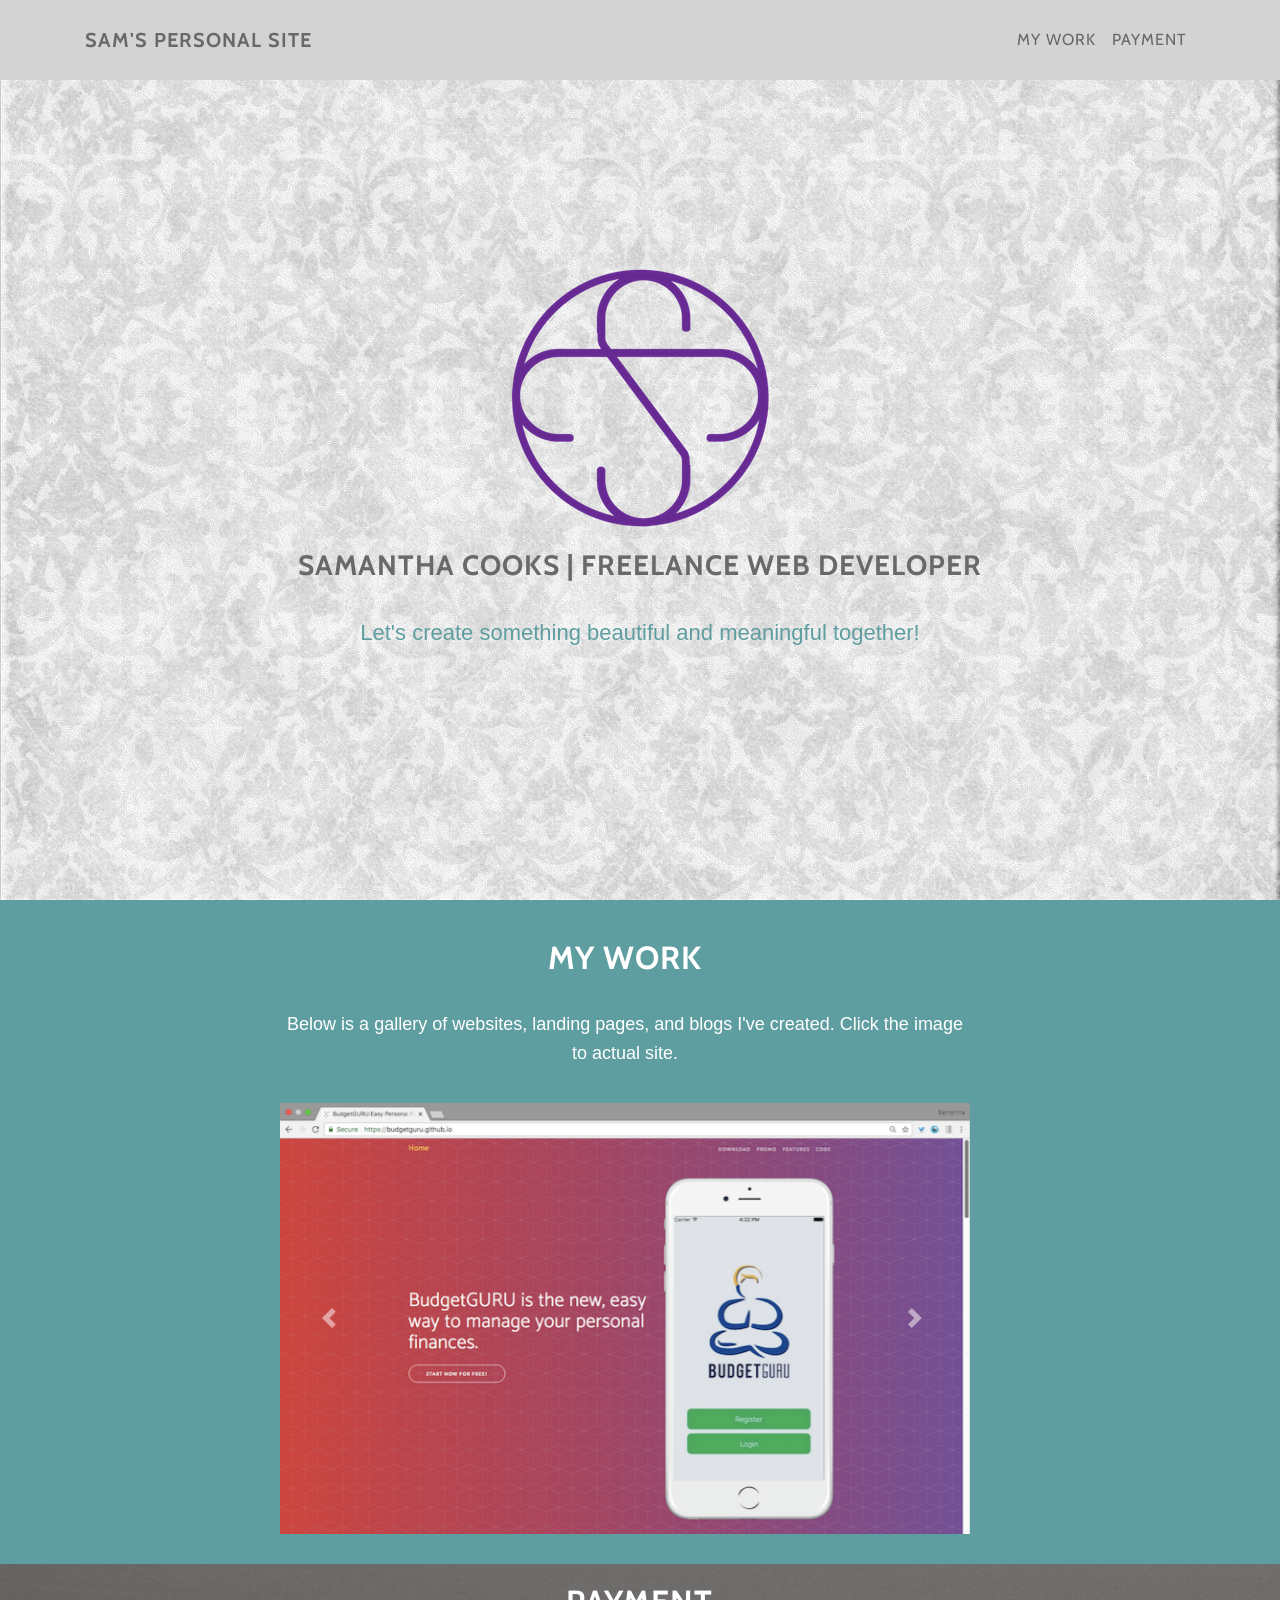
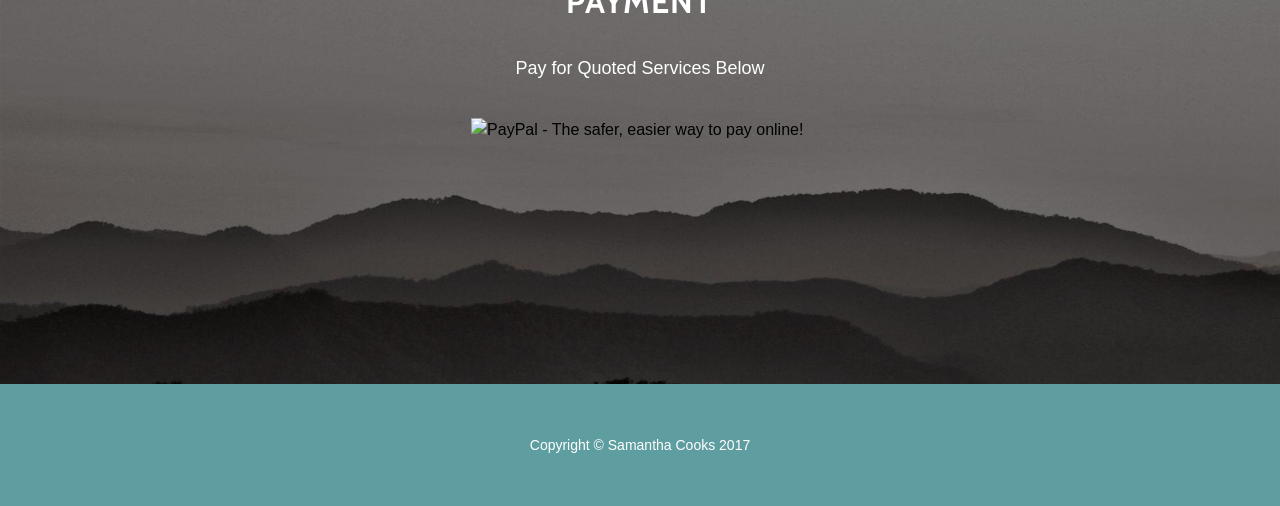
==== commit 63744913: "Add fiverrr widget to site" ====
--- a/freelance.html
+++ b/freelance.html
@@ -141,7 +141,23 @@
                     <input type="image" src="https://www.paypalobjects.com/en_US/i/btn/btn_paynowCC_LG.gif" border="0" name="submit" alt="PayPal - The safer, easier way to pay online!">
                     <img alt="" border="0" src="https://www.paypalobjects.com/en_US/i/scr/pixel.gif" width="1" height="1">
                   </form>
+                  <br>
+                  <br>
+                <p><!-- Put this code anywhere in the body of your page where you want the badge to show up. -->
+                    <div itemscope itemtype='http://schema.org/Person' class='fiverr-seller-widget' style='display: inline-block;'>
+                         <a itemprop='url' href=https://www.fiverr.com/samcooks rel="nofollow" target="_blank" style='display: inline-block;'>
+                            <div class='fiverr-seller-content' id='fiverr-seller-widget-content-d78d74f1-b231-4fa4-a4b5-8a87e752a910' itemprop='contentURL' style='display: none;'></div>
+                            <div id='fiverr-widget-seller-data' style='display: none;'>
+                                <div itemprop='name' >samcooks</div>
+                                <div itemscope itemtype='http://schema.org/Organization'><span itemprop='name'>Fiverr</span></div>
+                                <div itemprop='jobtitle'>Seller</div>
+                                <div itemprop='description'>⚜ Trained software developer with a BS in Civil Engineering. Jack of all trades with experience in project management, construction, IT Support, web and app development, career and customer services.</div>
+                            </div>
+                        </a>
+                    </div>
 
+                    <script id='fiverr-seller-widget-script-d78d74f1-b231-4fa4-a4b5-8a87e752a910' src='https://widgets.fiverr.com/api/v1/seller/samcooks?widget_id=d78d74f1-b231-4fa4-a4b5-8a87e752a910' data-config='{"category_name":"Programming & Tech"}' async='true' defer='true'></script>
+                </p>
             </div>
         </div>
     </section>
